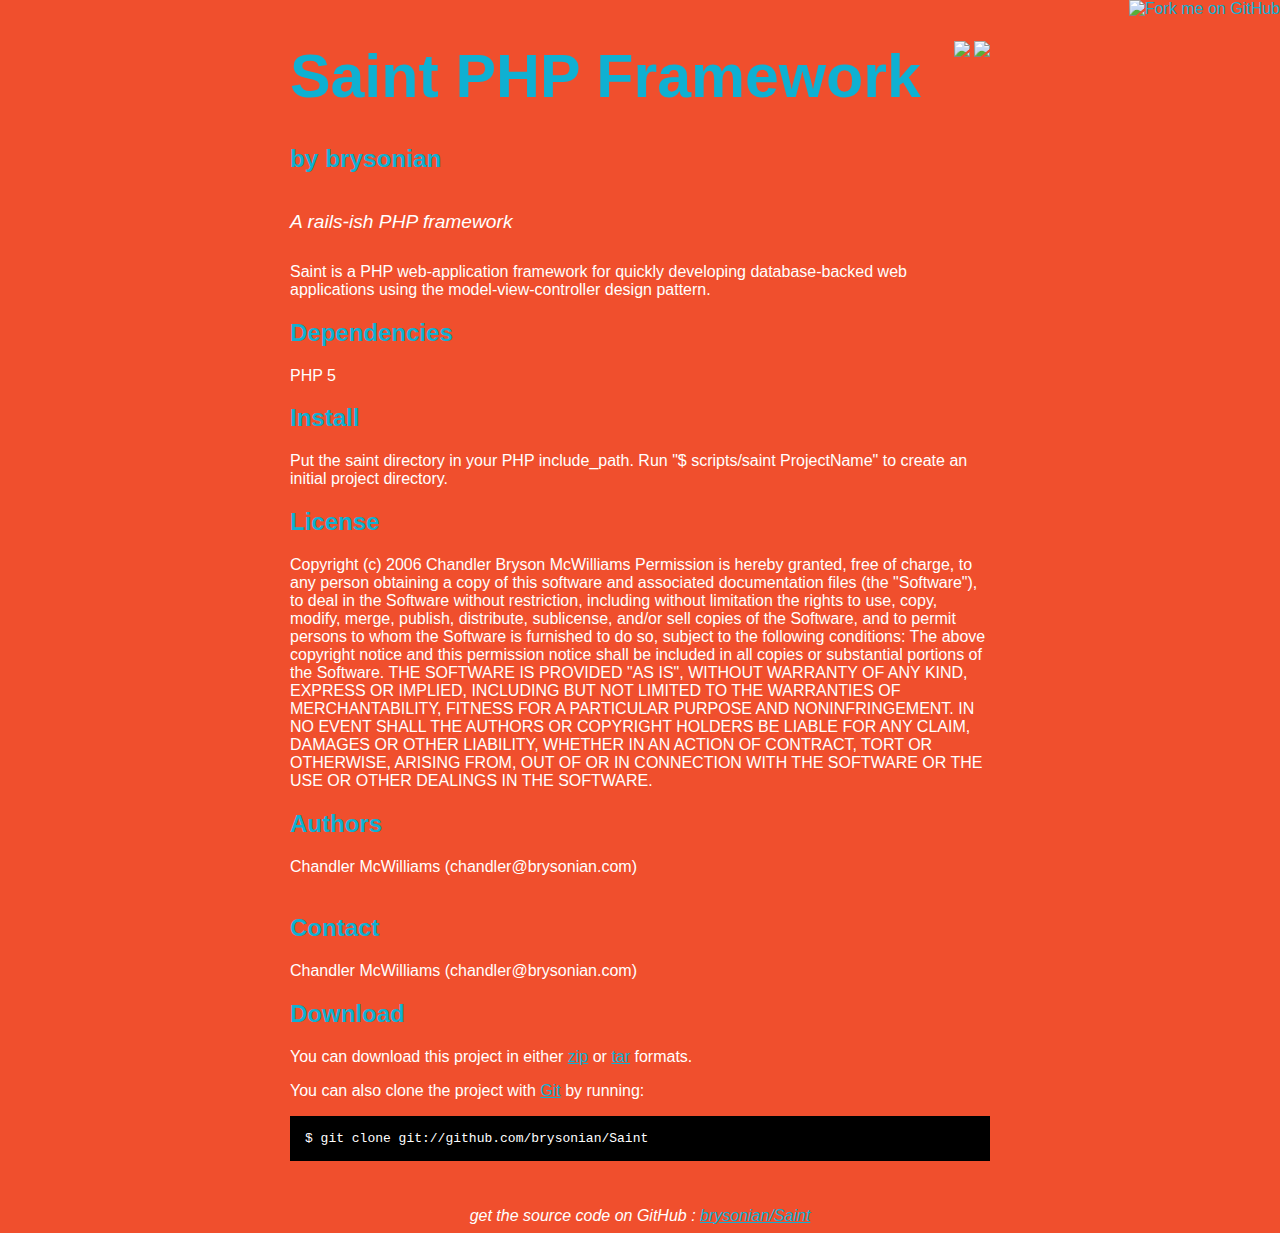
==== index.html @ 4fe771d7 "github generated gh-pages branch" ====
<!DOCTYPE html PUBLIC "-//W3C//DTD XHTML 1.0 Strict//EN"
	"http://www.w3.org/TR/xhtml1/DTD/xhtml1-strict.dtd">

<html xmlns="http://www.w3.org/1999/xhtml" xml:lang="en" lang="en">
<head>
	<meta http-equiv="Content-Type" content="text/html; charset=utf-8"/>

	<title>brysonian/Saint @ GitHub</title>
	
	<style type="text/css">
		body {
  		margin-top: 1.0em;
  		background-color: #F04F2D;
		  font-family: "helvetica"; 
  		color: #ffffff;
    }
    #container {
      margin: 0 auto;
      width: 700px;
    }
		h1 { font-size: 3.8em; color: #0fb0d2; margin-bottom: 3px; }
		h1 .small { font-size: 0.4em; }
		h1 a { text-decoration: none }
		h2 { font-size: 1.5em; color: #0fb0d2; }
    h3 { text-align: center; color: #0fb0d2; }
    a { color: #0fb0d2; }
    .description { font-size: 1.2em; margin-bottom: 30px; margin-top: 30px; font-style: italic;}
    .download { float: right; }
		pre { background: #000; color: #fff; padding: 15px;}
    hr { border: 0; width: 80%; border-bottom: 1px solid #aaa}
    .footer { text-align:center; padding-top:30px; font-style: italic; }
	</style>
	
</head>

<body>
  <a href="http://github.com/brysonian/Saint"><img style="position: absolute; top: 0; right: 0; border: 0;" src="http://s3.amazonaws.com/github/ribbons/forkme_right_darkblue_121621.png" alt="Fork me on GitHub" /></a>
  
  <div id="container">

    <div class="download">
      <a href="http://github.com/brysonian/Saint/zipball/master">
        <img border="0" width="90" src="http://github.com/images/modules/download/zip.png"></a>
      <a href="http://github.com/brysonian/Saint/tarball/master">
        <img border="0" width="90" src="http://github.com/images/modules/download/tar.png"></a>
    </div>
      
    <h1><a href="http://github.com/brysonian/Saint">Saint PHP Framework</a> 
      <span class="small">by <a href="http://github.com/brysonian">brysonian</a></span></h1>

    <div class="description">
      A rails-ish PHP framework
    </div>

    <p>Saint is a PHP web-application framework for quickly developing database-backed web applications using the model-view-controller design pattern.</p><h2>Dependencies</h2>
<p>PHP 5</p>
<h2>Install</h2>
<p>Put the saint directory in your PHP include_path. Run "$ scripts/saint ProjectName" to create an initial project directory.</p>
<h2>License</h2>
<p>Copyright (c) 2006 Chandler Bryson McWilliams

Permission is hereby granted, free of charge, to any person obtaining
a copy of this software and associated documentation files (the
"Software"), to deal in the Software without restriction, including
without limitation the rights to use, copy, modify, merge, publish,
distribute, sublicense, and/or sell copies of the Software, and to
permit persons to whom the Software is furnished to do so, subject to
the following conditions:

The above copyright notice and this permission notice shall be
included in all copies or substantial portions of the Software.

THE SOFTWARE IS PROVIDED "AS IS", WITHOUT WARRANTY OF ANY KIND,
EXPRESS OR IMPLIED, INCLUDING BUT NOT LIMITED TO THE WARRANTIES OF
MERCHANTABILITY, FITNESS FOR A PARTICULAR PURPOSE AND
NONINFRINGEMENT. IN NO EVENT SHALL THE AUTHORS OR COPYRIGHT HOLDERS BE
LIABLE FOR ANY CLAIM, DAMAGES OR OTHER LIABILITY, WHETHER IN AN ACTION
OF CONTRACT, TORT OR OTHERWISE, ARISING FROM, OUT OF OR IN CONNECTION
WITH THE SOFTWARE OR THE USE OR OTHER DEALINGS IN THE SOFTWARE.</p>
<h2>Authors</h2>
<p>Chandler McWilliams (chandler@brysonian.com)<br/><br/>      </p>
<h2>Contact</h2>
<p>Chandler McWilliams (chandler@brysonian.com)<br/>      </p>


    <h2>Download</h2>
    <p>
      You can download this project in either
      <a href="http://github.com/brysonian/Saint/zipball/master">zip</a> or
      <a href="http://github.com/brysonian/Saint/tarball/master">tar</a> formats.
    </p>
    <p>You can also clone the project with <a href="http://git-scm.com">Git</a>
      by running:
      <pre>$ git clone git://github.com/brysonian/Saint</pre>
    </p>
      
    <div class="footer">
      get the source code on GitHub : <a href="http://github.com/brysonian/Saint">brysonian/Saint</a>
    </div>
    
  </div>

  <script type="text/javascript">
var gaJsHost = (("https:" == document.location.protocol) ? "https://ssl." : "http://www.");
document.write(unescape("%3Cscript src='" + gaJsHost + "google-analytics.com/ga.js' type='text/javascript'%3E%3C/script%3E"));
</script>
<script type="text/javascript">
try {
var pageTracker = _gat._getTracker("UA-335478-6");
pageTracker._trackPageview();
} catch(err) {}</script>
</body>
</html>
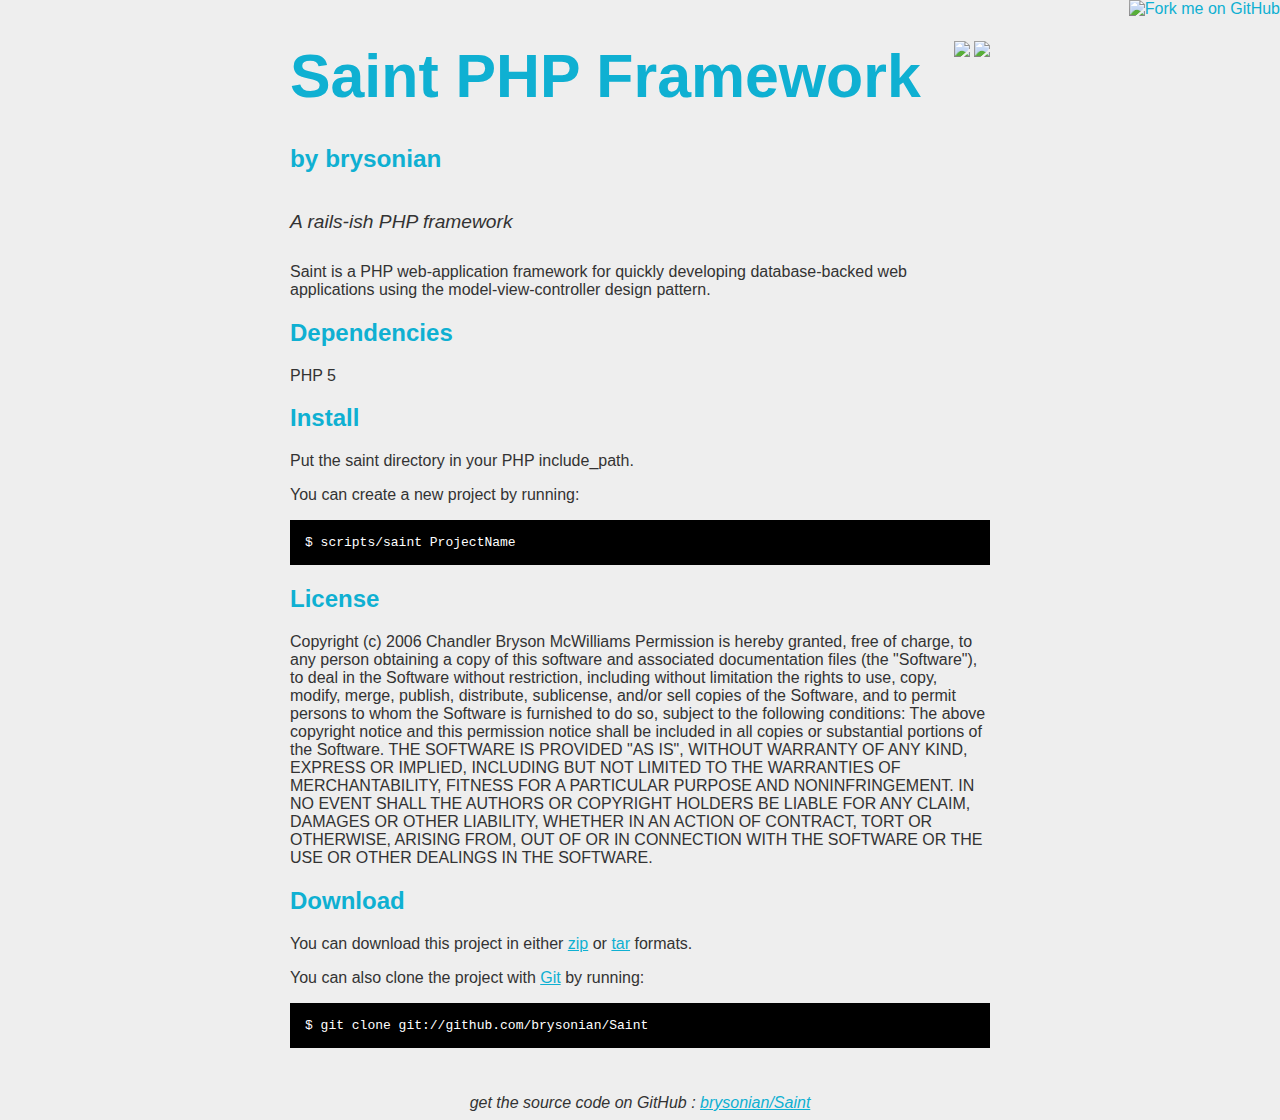
==== commit f0850945: "Fix up the pages" ====
--- a/index.html
+++ b/index.html
@@ -10,9 +10,9 @@
 	<style type="text/css">
 		body {
   		margin-top: 1.0em;
-  		background-color: #F04F2D;
+  		background-color: #eee;
 		  font-family: "helvetica"; 
-  		color: #ffffff;
+  		color: #333;
     }
     #container {
       margin: 0 auto;
@@ -55,35 +55,31 @@
     <p>Saint is a PHP web-application framework for quickly developing database-backed web applications using the model-view-controller design pattern.</p><h2>Dependencies</h2>
 <p>PHP 5</p>
 <h2>Install</h2>
-<p>Put the saint directory in your PHP include_path. Run "$ scripts/saint ProjectName" to create an initial project directory.</p>
+<p>Put the saint directory in your PHP include_path.</p>
+<p>You can create a new project by running:
+	<pre>$ scripts/saint ProjectName</pre></p>
 <h2>License</h2>
-<p>Copyright (c) 2006 Chandler Bryson McWilliams
-
-Permission is hereby granted, free of charge, to any person obtaining
-a copy of this software and associated documentation files (the
-"Software"), to deal in the Software without restriction, including
-without limitation the rights to use, copy, modify, merge, publish,
-distribute, sublicense, and/or sell copies of the Software, and to
-permit persons to whom the Software is furnished to do so, subject to
-the following conditions:
-
-The above copyright notice and this permission notice shall be
-included in all copies or substantial portions of the Software.
-
-THE SOFTWARE IS PROVIDED "AS IS", WITHOUT WARRANTY OF ANY KIND,
-EXPRESS OR IMPLIED, INCLUDING BUT NOT LIMITED TO THE WARRANTIES OF
-MERCHANTABILITY, FITNESS FOR A PARTICULAR PURPOSE AND
-NONINFRINGEMENT. IN NO EVENT SHALL THE AUTHORS OR COPYRIGHT HOLDERS BE
-LIABLE FOR ANY CLAIM, DAMAGES OR OTHER LIABILITY, WHETHER IN AN ACTION
-OF CONTRACT, TORT OR OTHERWISE, ARISING FROM, OUT OF OR IN CONNECTION
+<p>Copyright (c) 2006 Chandler Bryson McWilliams
+
+Permission is hereby granted, free of charge, to any person obtaining
+a copy of this software and associated documentation files (the
+"Software"), to deal in the Software without restriction, including
+without limitation the rights to use, copy, modify, merge, publish,
+distribute, sublicense, and/or sell copies of the Software, and to
+permit persons to whom the Software is furnished to do so, subject to
+the following conditions:
+
+The above copyright notice and this permission notice shall be
+included in all copies or substantial portions of the Software.
+
+THE SOFTWARE IS PROVIDED "AS IS", WITHOUT WARRANTY OF ANY KIND,
+EXPRESS OR IMPLIED, INCLUDING BUT NOT LIMITED TO THE WARRANTIES OF
+MERCHANTABILITY, FITNESS FOR A PARTICULAR PURPOSE AND
+NONINFRINGEMENT. IN NO EVENT SHALL THE AUTHORS OR COPYRIGHT HOLDERS BE
+LIABLE FOR ANY CLAIM, DAMAGES OR OTHER LIABILITY, WHETHER IN AN ACTION
+OF CONTRACT, TORT OR OTHERWISE, ARISING FROM, OUT OF OR IN CONNECTION
 WITH THE SOFTWARE OR THE USE OR OTHER DEALINGS IN THE SOFTWARE.</p>
-<h2>Authors</h2>
-<p>Chandler McWilliams (chandler@brysonian.com)-<br/>-<br/>      </p>
-<h2>Contact</h2>
-<p>Chandler McWilliams (chandler@brysonian.com)-<br/>      </p>
+
 
 
     <h2>Download</h2>
@@ -109,7 +105,7 @@
 </script>
 <script type="text/javascript">
 try {
-var pageTracker = _gat._getTracker("UA-335478-6");
+var pageTracker = _gat._getTracker("UA-335478-7");
 pageTracker._trackPageview();
 } catch(err) {}</script>
 </body>
